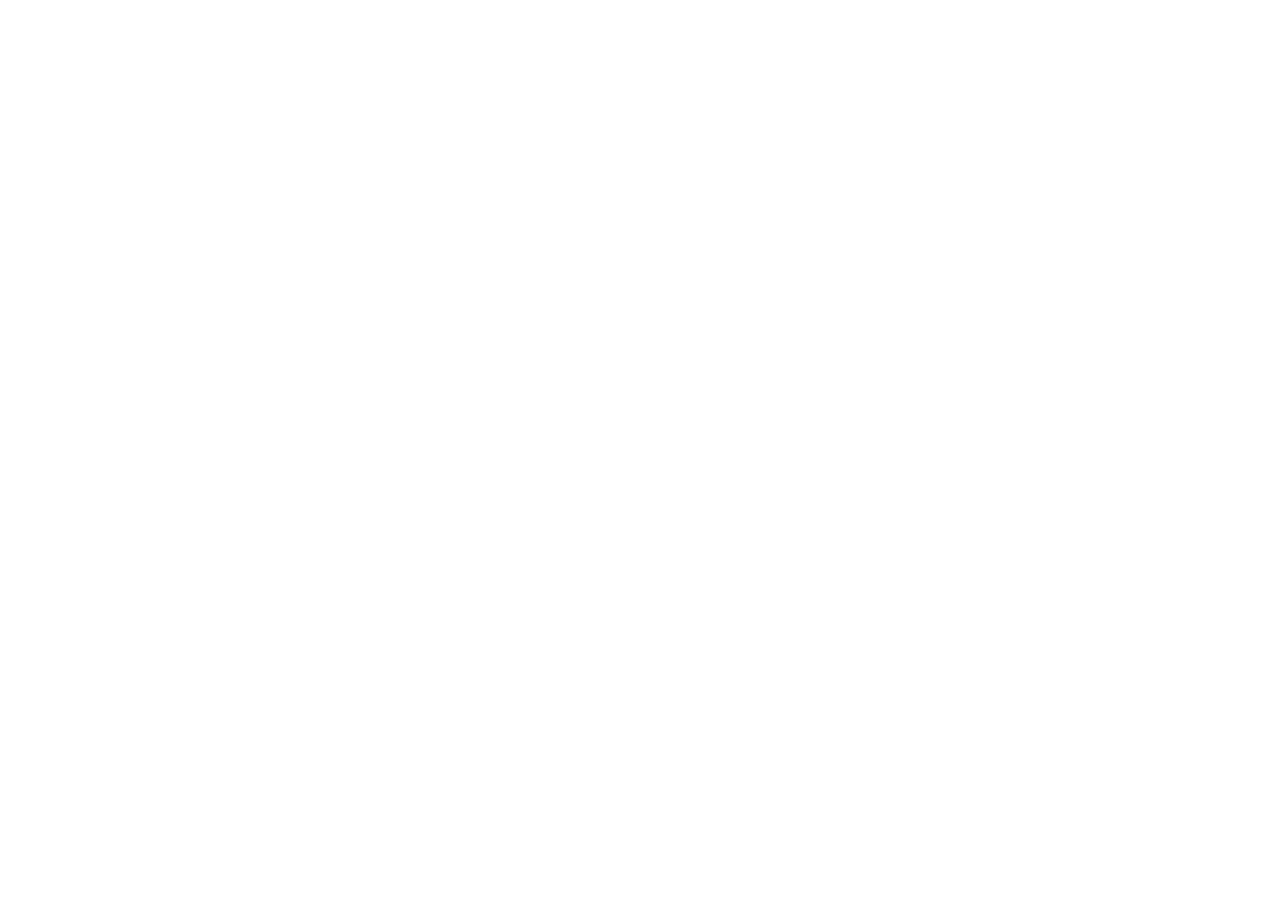
==== main.html @ 7424f32b "初始化" ====
﻿<!DOCTYPE html>
<html lang="en">
<head>
    <meta charset="UTF-8">
    <meta name="viewport" content="width=device-width, initial-scale=1.0">
    <title>Document</title>
</head>
<body>
    
</body>
</html>
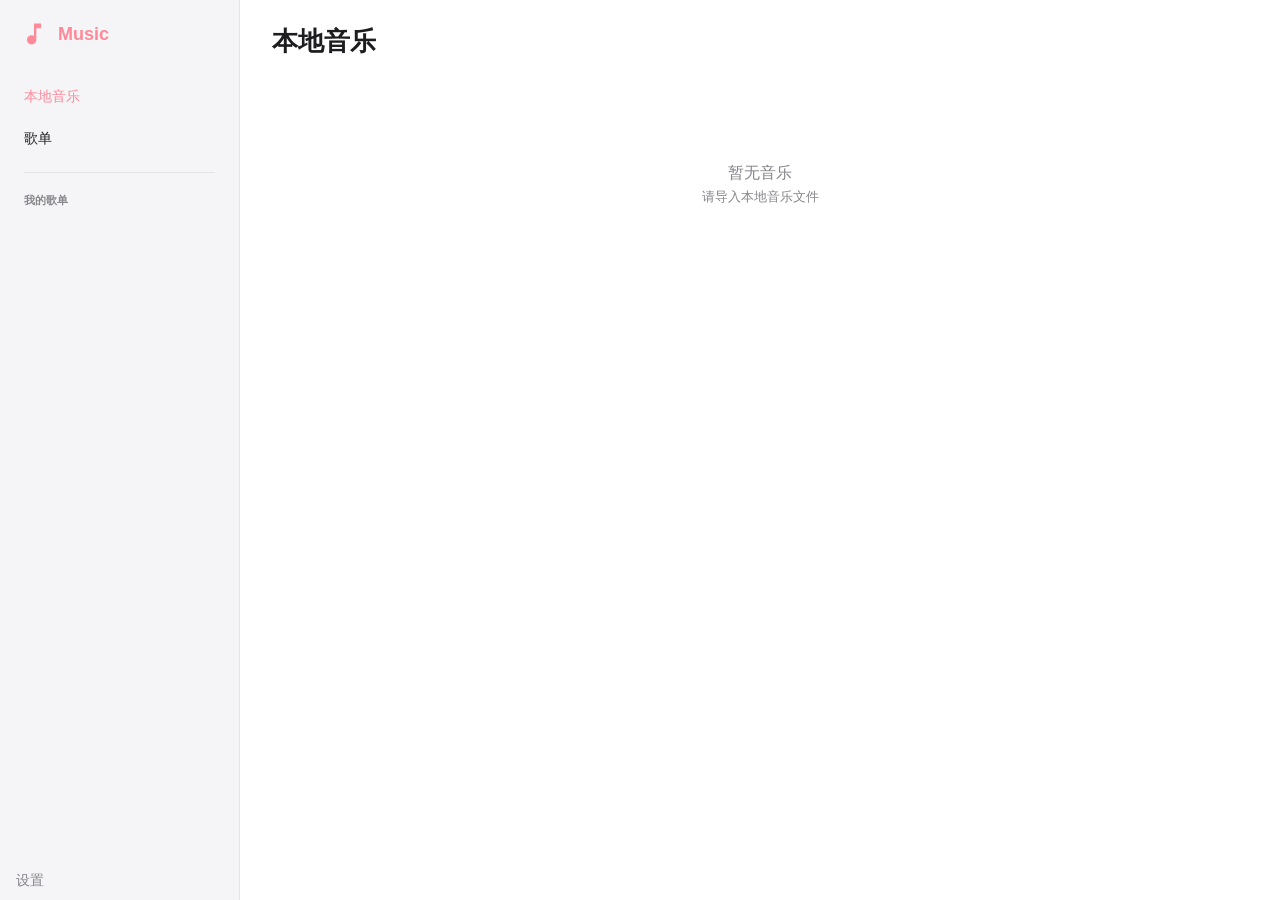
==== commit 3d2c6f45: "骨架搭建" ====
--- a/main.html
+++ b/main.html
@@ -3,9 +3,62 @@
 <head>
     <meta charset="UTF-8">
     <meta name="viewport" content="width=device-width, initial-scale=1.0">
-    <title>Document</title>
+    <title>MusicPlayer</title>
+    <link rel="stylesheet" href="./css/base.css">
 </head>
 <body>
-    
+    <!--整体布局容器-->
+    <div class="app">
+        <!--左侧导航栏-->
+        <aside class="sidebar">
+            <!--logo-->
+            <div class="logo">
+                <svg width="28" height="28" viewBox="0 0 24 24" fill="currentColor">
+                    <path d="M12 3v10.55c-.59-.34-1.27-.55-2-.55C7.79 13 6 14.79 6 17s1.79 4 4 4 4-1.79 4-4V7h4V3h-6z"/>
+                </svg>
+                <span>Music</span>
+            </div>
+            <!--导航-->
+            <nav class="nav">
+                <div class="nav-top">
+                    <button class="nav-item active">
+                        <span>本地音乐</span>
+                    </button>
+                    <button class="nav-item">
+                        <span>歌单</span>
+                    </button>
+                </div>
+                <!--分割线-->
+                <div class="nav-divider"></div>
+                <!--歌单列表展示-->
+                <div class="playlists-section">
+                    <!--歌单列表头部-->
+                    <div class="section-header">
+                        <span>我的歌单</span>
+                    </div>
+                    <!--歌单列表-->
+                    <div class="playlists-list"></div>
+                </div>
+            </nav>
+            <!--设置按钮-->
+            <div class="settings">
+                <button class="setting-btn">
+                    <span>设置</span>
+                </button>
+            </div>
+        </aside>
+        <!--右侧内容区-->
+        <main class="main">
+            <div class="content-header">
+                <h1>本地音乐</h1>
+            </div>
+            <div class="music-list" id="musicList">
+                <div class="empty-state">
+                    <p>暂无音乐</p>
+                    <p class="hint">请导入本地音乐文件</p>
+                </div>
+            </div>
+        </main>
+    </div>
 </body>
 </html>
--- a/css/base.css
+++ b/css/base.css
@@ -0,0 +1,203 @@
+﻿/* ========================================
+   CSS 变量 - 全局主题配置
+   修改这里可以统一调整整个应用的配色
+   ======================================== */
+:root {
+     --theme-color: #FF8899;
+    --bg: #FFFFFF;
+    --bg-secondary: #F5F5F7;
+    --text: #1D1D1F;
+    --text-secondary: #86868B;
+    --border: #E5E5E7;
+    --sidebar-width: 240px;
+    --radius: 12px;
+    --radius-sm: 8px;
+}
+
+/* ========================================
+   基础重置 - 去除浏览器默认样式
+   ======================================== */
+* {
+    margin: 0;
+    padding: 0;
+    box-sizing: border-box;  /* 让 width/height 包含 padding 和 border */
+}
+
+body {
+    font-family:  -apple-system, 
+    BlinkMacSystemFont, 'Segoe UI','PingFang SC',
+    sans-serif;
+    background: var(--bg);
+    color: var(--text);
+    height: 100vh;
+    overflow: hidden;/*禁止页面滚动*/
+}
+
+/* ========================================
+   整体布局 - Flexbox 两栏布局
+   ======================================== */
+.app {
+    display: flex;
+    height: 100vh;
+}
+
+/* ========================================
+   侧边栏 - 固定宽度，纵向排列
+   ======================================== */
+.sidebar {
+    width: var(--sidebar-width);
+    background: var(--bg-secondary);
+    display: flex;
+    border-right: 1px solid var(--border);
+    flex-direction: column;/*子元素纵向排列*/
+    flex-shrink: 0;/*不允许压缩*/
+}
+
+.logo {
+    display: flex;
+    align-items: center;
+    gap: 10px;
+    padding: 20px;
+    font-size: 18px;
+    font-weight: 600;
+    color: var(--theme-color);
+}
+.nav {
+    flex: 1;/*占据剩余空间*/
+    padding: 8px;
+    display: flex;
+    flex-direction: column;
+    overflow: hidden;
+}
+
+.nav-top {
+    flex-shrink: 0;/*顶部导航不压缩*/
+}
+
+.nav-item {
+    display: flex;
+    align-items: center;
+    gap: 10px;
+    width: 100%;
+    padding: 12px 16px;
+    border: none;/*去除按钮边框*/
+    background: transparent;/*将元素背景设为完全透明*/
+    color: var(--text);
+    font-size: 14px;
+    cursor: pointer;/*控制鼠标悬停在元素上时的指针样式 pointer为手型指针*/
+    border-radius: var(--radius-sm);
+    transition: background 0.2s;
+}
+/*设置鼠标悬停在元素nav-item上的效果*/
+.nav-item:hover {
+    background: rgba(0,0, 0, 0.05);
+}
+/*选择的nav-item显示样式*/
+.nav-item.active {
+    background: rgba(var(--theme-color-rgb), 0.12);
+    color: var(--theme-color);
+    font-weight: 500;
+}
+
+.nav-divider {
+    height: 1px;
+    background: var(--border);
+    margin: 12px 16px;
+}
+
+.playlists-section {
+    flex: 1;
+    overflow-y: auto; /* 歌单列表可滚动 */
+}
+
+.section-header {
+    display: flex;
+    align-items: center;
+    justify-content: space-between;
+    padding: 8px 16px;
+    font-size: 11px;
+    font-weight: 600;
+    color: var(--text-secondary);
+    text-transform: uppercase;
+}
+
+.setting {
+    padding: 12px;
+    border-top: 1px solid var(--border);
+}
+
+.setting-btn {
+    display: flex;
+    align-items: center;
+    gap: 10px;
+    width: 100%;
+    padding: 10px 16px;
+    border: none;
+    background: transparent;
+    color: var(--text-secondary);
+    font-size: 14px;
+    cursor: pointer;
+    border-radius: var(--radius-sm);
+    transition: all 0.2s;
+}
+
+.setting-btn:hover {
+    background: rgba(0,0,0,0.05);
+    color: var(--text);
+}
+
+/* ========================================
+   主内容区 - 自适应宽度
+   ======================================== */
+.main {
+    flex: 1;
+    overflow-y: auto;
+    padding: 24px 32px;
+}
+
+.content-header {
+    display: flex;
+    align-items: center;
+    justify-content: space-between;
+    margin-bottom: 24px;
+}
+
+.content-header h1 {
+    font-size: 26px;
+    font-weight: 600;
+}
+/*空状态提醒*/
+.empty-state {
+    display: flex;
+    flex-direction: column;
+    align-items: center;
+    justify-content: center;
+    padding: 80px 20px;
+    color: var(--text-secondary);
+}
+
+.empty-state .hint {
+    font-size: 13px;
+    margin-top: 4px;
+}
+
+/*歌曲列表*/
+.music-list {
+    display: flex;
+    flex-direction: column;
+    gap: 2px;
+}
+
+.music-item {
+    display: flex;
+    align-items: center;
+    gap: 12px;
+    padding: 10px 16px;
+    border-radius: var(--radius-sm);
+    cursor: pointer;
+    transition: background 0.15s;
+}
+
+.music-item:hover {
+    background: var(--bg-secondary);
+}
